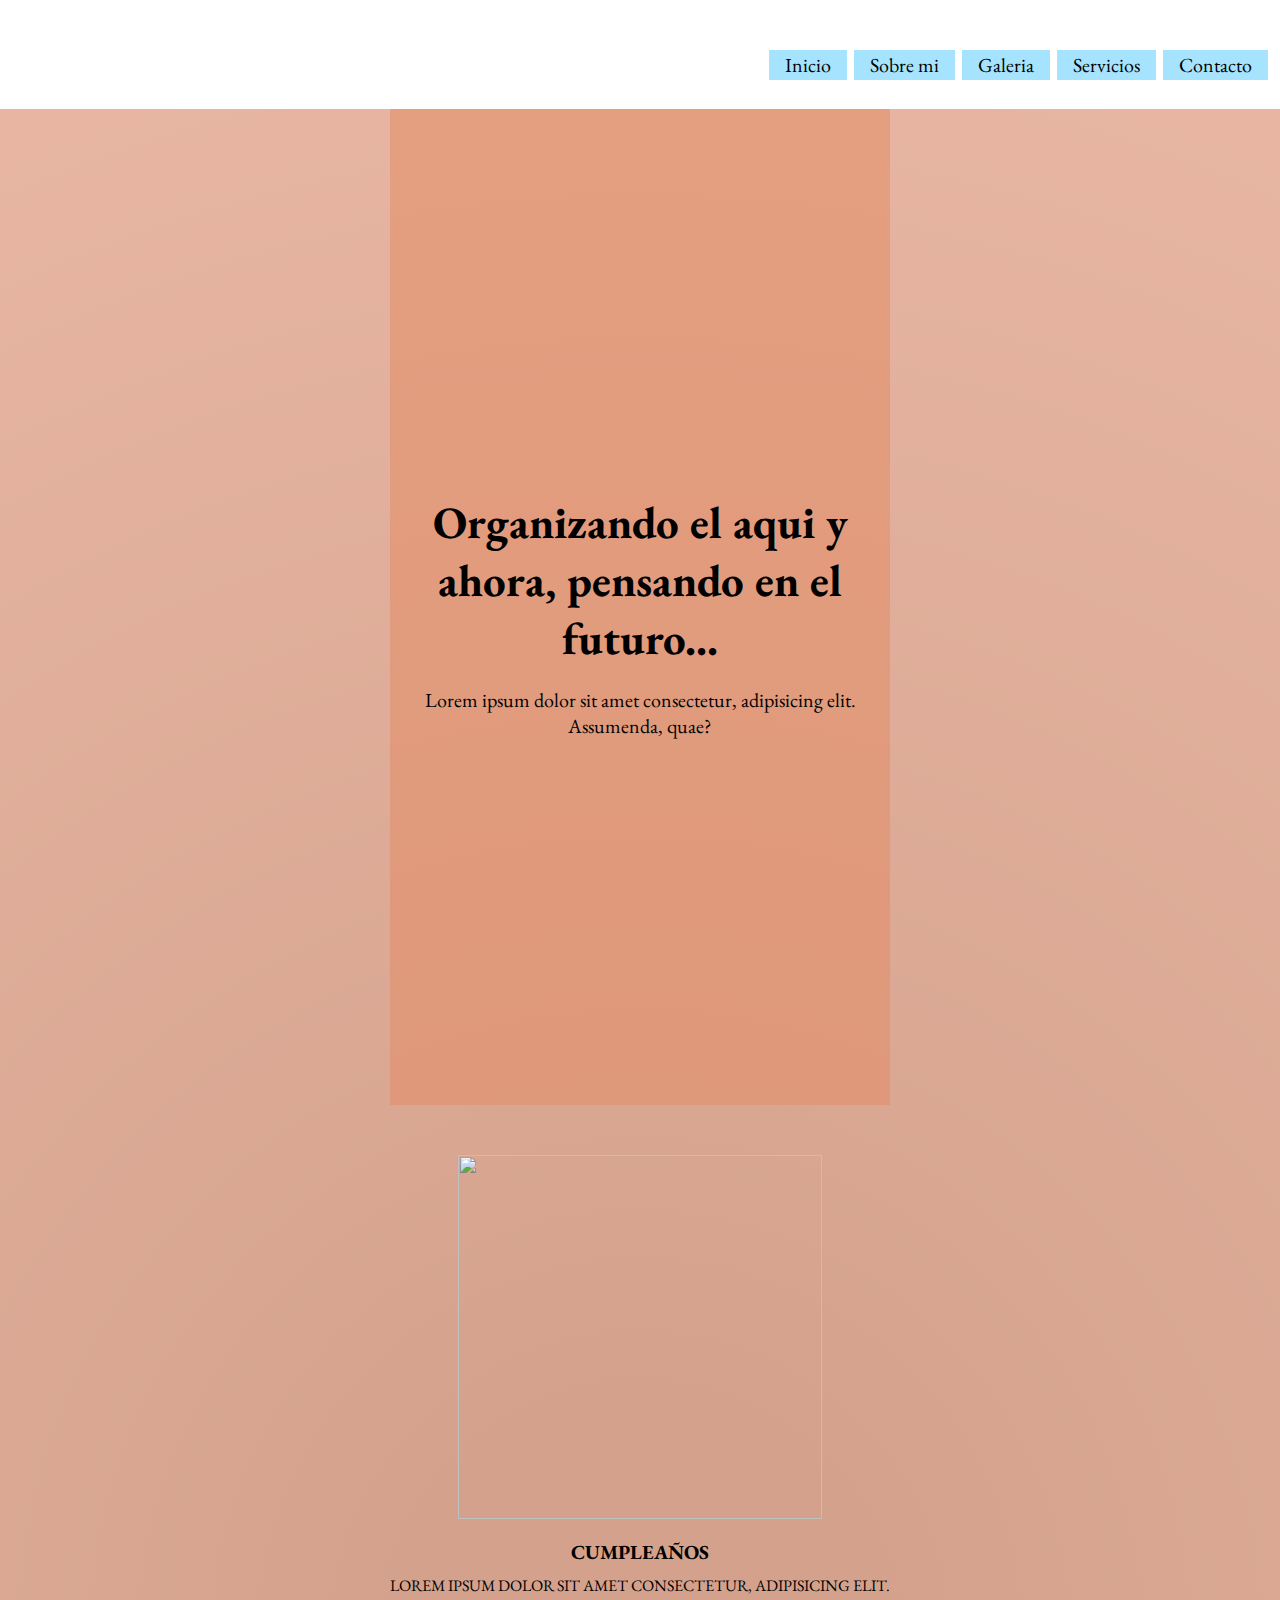
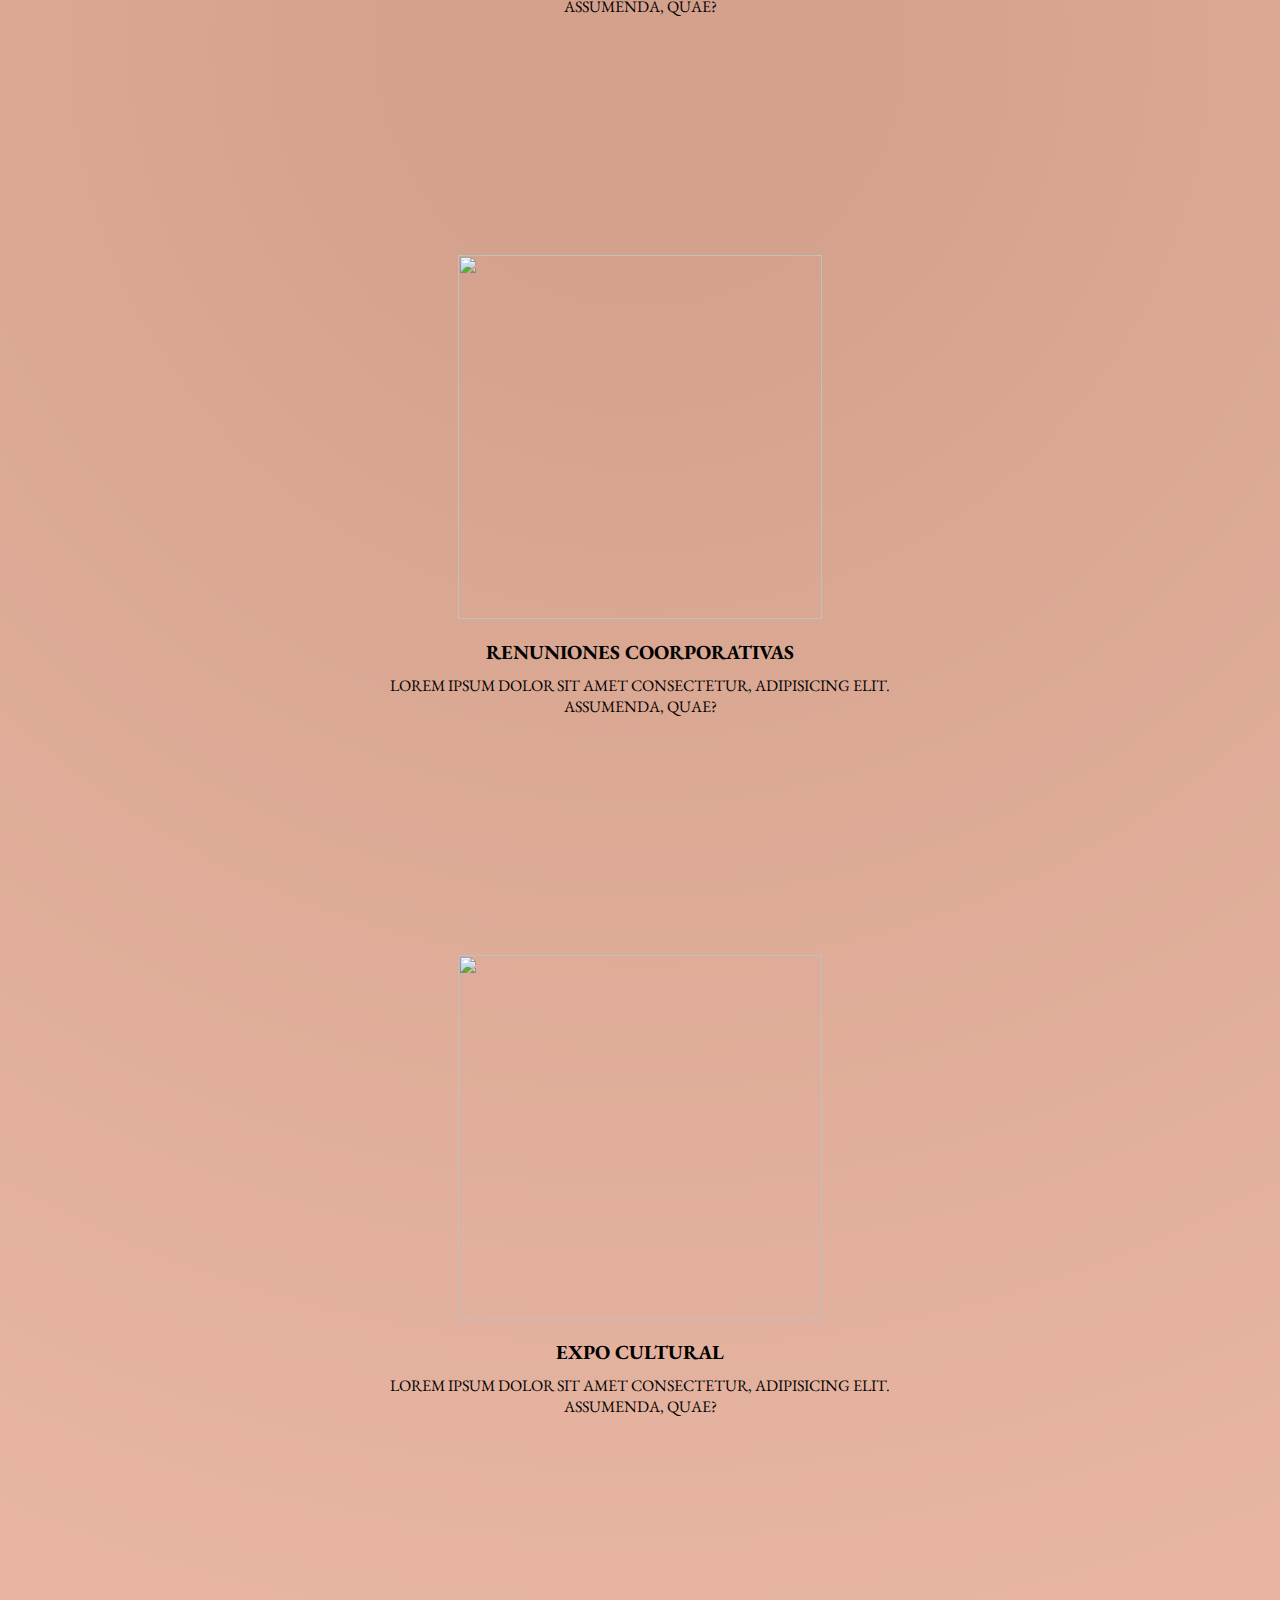
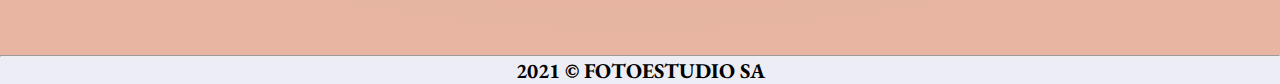
==== servicios.html @ ba383f78 "ver si se modifico html y css de servicios" ====
<!DOCTYPE html>
<html lang="en">
<head>
  <meta charset="UTF-8">
  <meta http-equiv="X-UA-Compatible" content="IE=edge">
  <meta name="viewport" content="width=device-width, initial-scale=1.0">
  <title>Proyecto</title>
  <link rel="stylesheet" href="css/servicios.css">
  <link rel="stylesheet" href="css/estilos.css">
</head>
<body>
<!------------------- INICIO - HEADER-NAV-------------------> 
<header>
  <div class="logo">
    <a href="index.html"><img src="img/logo1.jpeg"alt=""></a>
  </div>
  <nav>
    <ul>
      <a href="index.html" class="active">Inicio</a>
      <a href="sobremi.html">Sobre mi</a>
      <a href="galeria.html">Galeria</a>
      <a href="servicios.html">Servicios</a>
      <a href="contacto.html">Contacto</a>
    </ul>
    <div class="hamburger-menu">
      <div class="line"></div>
      <div class="line"></div>
      <div class="line"></div>
    </div>
  </nav> 
</header>
<!------------------- FIN - HEADER-NAV------------------> 
<main>
  <br>
  <br>
  <br>
  <br>
  <br>
 
<section>

    <div class="casamiento">
      <div class="imagen">
        <img src="img/event-casamiento.jpg" alt="">
      </div>
      <div class="text-casamiento">
        <h2>Organizando el aqui y ahora, pensando en el futuro...</h2>
        <p>Lorem ipsum dolor sit amet consectetur, adipisicing elit. Assumenda, quae?</p>
      </div>
    </div>

    <div class="servicios">
      <div class="cumple">
          <img src="img/bebe1.jpg" alt="">
        <div class="text-cumple">
          <h2>Cumpleaños</h2>
          <p>Lorem ipsum dolor sit amet consectetur, adipisicing elit. Assumenda, quae?</p>
        </div>
      </div>
      <div class="reunion-coorporativa">
            <img src="img/reunion-coorporativa.jpg" alt="">
        <div class="text-coorp">
            <h2>Renuniones Coorporativas</h2>
            <p>Lorem ipsum dolor sit amet consectetur, adipisicing elit. Assumenda, quae?</p>
        </div>
      </div>
      <div class="expo-cultural">
            <img src="img/expo-cultural.jpg" alt="">
        <div class="text-expo-cult">
            <h2>Expo Cultural</h2>
            <p>Lorem ipsum dolor sit amet consectetur, adipisicing elit. Assumenda, quae?</p>
        </div>
      </div>
    </div>
</section>
</main>
<hr>
<!-------------------INICIO - FOOTER------------------->
  <footer class="contenedor-footer">
    <div class="contacto-info">
      <h3>2021 &copy FOTOESTUDIO SA</h3>
    </div>
  </footer>
<!-------------------FIN - FOOTER------------------->
</body>
</html>
---- css/servicios.css ----
@import url('https://fonts.googleapis.com/css2?family=EB+Garamond:ital,wght@1,600&display=swap');
*{
  margin: 0;
  padding: 0;
  text-decoration: none;
  box-sizing: border-box;
  font-family: 'EB Garamond', sans-serif;
}
body{
  background: rgb(189,189,189);
  background: radial-gradient(circle, rgba(189,189,189,1) 11%, rgba(237,238,245,1) 91%); 
}
/************INICIO - HEADER*********/
header{
  background: #FFFFFF;
  display: flex;
  justify-content: space-between;
  height: 109px;
  width: 100%;
  z-index: 99;
  position: fixed;;
}

header img{
  width: 80px;
  border-radius:100%;
  margin-top: 10px; 
  margin-right: 20px;
  margin: 15px auto ;
}
nav{
  margin-top: 20px;
  margin-right: 100px;
  padding-right: 5px;
  line-height: 3.5; 
}

nav{
  margin: 30px 5px;
}


nav ul a {
  color: black;
  font-weight: 400;
  font-size: 20px;
  padding: 2px 16px;
  margin: 0 2px;
  background-color: rgba(0, 174, 255, 0.349);
  transition: all .5s;
  text-decoration:none;
}

/*  ACTIVAR MENU  */

nav ul a.active, nav ul a:hover {
  color: #0084ff(248, 8, 8);
  transition: 3.s;
}

.hamburger-menu{
  width: 40px;
  height: 20px;
  display: none;
  flex-direction: column;
  justify-content: space-between;
  margin-right: 20px;
  
}

.line {
  width: 100%;
  height: 20%;
  background-color: black;
}
/************FIN - HEADER*********/

/************ SECCION - MAIN *********/
section{
  text-align: center;
}
h3{
  text-transform: uppercase;
}
.casamiento{
  height: 748px;
  display: flex;
  flex-direction: row;
  flex-wrap: wrap;
  align-items: center;
  justify-content: center;
  background-color: rgba(227, 143, 106,0.6);
}

.text-casamiento{
  margin-left: 200px;
}
.text-casamiento h2{
  font-size: 45px;
  width: 500px;
  text-align: left;
}
.text-casamiento p{
  font-size: 20px;
  width: 500px;
  margin-top: 20px;
  text-align: left;
}

.servicios {
  text-transform: uppercase;
  display: flex;
  align-items: center;
  justify-content: space-evenly;
  margin-top: 50px;
}
.servicios .cumple{
  height: 700px;
  display: flex;
  flex-direction: column;
  flex-wrap: wrap;
  align-items: center;
  
  
}
.servicios .cumple img{
  width: 464px;
  height: 464px;
}
.servicios .cumple .text-cumple{
  margin-top: 20px;
  width: 500px;
}

.servicios .cumple .text-cumple h2{
  font-size: 20px;
}
.servicios .cumple .text-cumple p{
  margin-top: 10px;
  font-size: 16px;
  font-weight: 100;
}
.servicios .reunion-coorporativa{
  height: 700px;
  display: flex;
  flex-direction: column;
  flex-wrap: wrap;
  align-items: center;
  
}

.servicios .reunion-coorporativa img{
  width: 464px;
  height: 464px;
}

.servicios .reunion-coorporativa .text-coorp{
  margin-top: 20px;
  width: 500px;
}
.servicios .reunion-coorporativa .text-coorp h2{
  font-size: 20px;
}
.servicios .reunion-coorporativa .text-coorp p{
  margin-top: 10px;
  font-size: 16px;
  font-weight: 100;
}

.servicios .expo-cultural{
  height: 700px;
  display: flex;
  flex-direction: column;
  flex-wrap: wrap;
  align-items: center;
 
}

.servicios .expo-cultural img{
  width: 464px;
  height: 464px;
}
.servicios .expo-cultural .text-expo-cult{
  margin-top: 20px;
  width: 500px;
}

.servicios .expo-cultural .text-expo-cult h2{
  font-size: 20px;
}

.servicios .expo-cultural .text-expo-cult p{
  margin-top: 10px;
  font-size: 16px;
  font-weight: 100;
}




/************* MEDIA QUERIES *********/

/*******************************************************/
@media (max-width: 1280px){
section{
  display: flex;
  flex-direction: column;
  background-color: rgba(227, 143, 106,0.6);
}


.casamiento{
  min-height: 1000px;
  max-height: 1500px;
  display: flex;
  flex-direction: column;
  align-content: center;
  flex-wrap: wrap;
  width:500px;
  margin: 0 auto;
}

.imagen img{
 
  width: 500px
}

.text-casamiento{
  margin: 0 auto;
}

.text-casamiento h2{
  font-size: 45px;
  text-align: center;

}
.text-casamiento p{

  font-size: 20px;
  text-align: center;
}




.servicios {
  text-transform: uppercase;

  display: flex;
  flex-direction: column;
}
.servicios .cumple{
  height: 700px;
  display: flex;
  flex-direction: column;
  flex-wrap: wrap;
  align-items: center;
  
  
}
.servicios .cumple img{
  width: 364px;
  height: 364px;
}
.servicios .cumple .text-cumple{
  margin-top: 20px;
  width: 500px;
}

.servicios .cumple .text-cumple h2{
  font-size: 20px;
}
.servicios .cumple .text-cumple p{
  margin-top: 10px;
  font-size: 16px;
  font-weight: 100;
}
.servicios .reunion-coorporativa{
  height: 700px;
  display: flex;
  flex-direction: column;
  flex-wrap: wrap;
  align-items: center;
  
}

.servicios .reunion-coorporativa img{
  width: 364px;
  height: 364px;
}

.servicios .reunion-coorporativa .text-coorp{
  margin-top: 20px;
  width: 500px;
}
.servicios .reunion-coorporativa .text-coorp h2{
  font-size: 20px;
}
.servicios .reunion-coorporativa .text-coorp p{
  margin-top: 10px;
  font-size: 16px;
  font-weight: 100;
}

.servicios .expo-cultural{
  height: 700px;
  display: flex;
  flex-direction: column;
  flex-wrap: wrap;
  align-items: center;
 
}

.servicios .expo-cultural img{
  width: 364px;
  height: 364px;
}
.servicios .expo-cultural .text-expo-cult{
  margin-top: 20px;
  width: 500px;
}

.servicios .expo-cultural .text-expo-cult h2{
  font-size: 20px;
}

.servicios .expo-cultural .text-expo-cult p{
  margin-top: 10px;
  font-size: 16px;
  font-weight: 100;
}






























}
---- css/estilos.css ----
@import url('https://fonts.googleapis.com/css2?family=EB+Garamond:ital,wght@1,600&display=swap');
*{
  margin: 0;
  padding: 0;
  text-decoration: none;
  box-sizing: border-box;
  font-family: 'EB Garamond', sans-serif;
  max-width: 1920px;
}
body{
  background: rgb(189,189,189);
  background: radial-gradient(circle, rgba(189,189,189,1) 11%, rgba(237,238,245,1) 91%); 
}
/************INICIO - HEADER*********/
header{
  background: #FFFFFF;
  display: flex;
  justify-content: space-between;
  height: 109px;
  width: 100%;
  z-index: 99;
  position: fixed;;
}

header img{
  width: 80px;
  border-radius:100%;
  margin-top: 10px; 
  margin-right: 20px;
  margin: 15px auto ;
}
nav{
  margin-top: 20px;
  margin-right: 100px;
  padding-right: 5px;
  line-height: 3.5; 
}

nav{
  margin: 30px 5px;
}


nav ul a {
  color: black;
  font-weight: 400;
  font-size: 20px;
  padding: 2px 16px;
  margin: 0 2px;
  background-color: rgba(0, 174, 255, 0.349);
  transition: all .5s;
  text-decoration:none;
}

/*  ACTIVAR MENU  */

nav ul a.active, nav ul a:hover {
  color: #0084ff(248, 8, 8);
  transition: 3.s;
}

.hamburger-menu{
  width: 40px;
  height: 20px;
  display: none;
  flex-direction: column;
  justify-content: space-between;
  margin-right: 20px;
  
}

.line {
  width: 100%;
  height: 20%;
  background-color: black;
}
/************FIN - HEADER*********/
/************INICIO - SECCION IMG*********/
.imgfull{
  display: flex;

}
.imgfull img {
  width: 100%; 
}

.bootstrap{
  width: 100%;
}

.bootstrap img{
  max-width: 1920px;
  margin: 0 auto;
  height:880px;
}

.bootstrap p {
  color: #FFFFFF;
}

/************FIN - SECCION IMG*********/
/************INICIO - SECCION TALLERES*********/
.contenedor-mkt{
  /* background-color: lightcoral; */
  height: 470px;
  display: flex;
  flex-wrap: wrap;
  flex-direction: row;
  justify-content: space-around;
  width: 100%;
  position: relative;
}

.mkt-caja{ 
  height: 420px;
  display: flex;
  justify-content: space-evenly;
  
}
.box{
  width: 400px;
  height: 350px;
  margin-top: 50px;
  position: relative;
  overflow: hidden;
  display: flex;
  justify-content: center;

}
.box img{
  width: 100%;
  height: 100%;
  position: absolute;
}
.box-transparente{  
margin-top: 110px;
box-sizing: border-box;
position: absolute;
height: 150px;
width: 180px;
display: flex;
justify-content: center;
flex-direction: column;
box-shadow: 0 10px 20px 5px rgba(0, 0, 0, 0.7);
/*background-color:rgba(0, 0, 0, 0.4);*/
}
.box-transparente h2 {
color: rgba(255, 255, 255, 0.9);
font-weight: 100;
font-size: 20px;
margin: 0 auto;
}
.box-transparente p{
color: rgba(255, 255, 255, 0.9);
font-weight: 100;
font-size: 16px;
line-height: 25px;
text-align: center;
margin: 0 auto;

}
.box-transparente button{
color: rgba(255, 255, 255, 0.9);
font-weight: 100;
width: 60px;
margin: 10px auto;
background-color: transparent;
border: none;
font-weight: bolder;
}
.box-transparente button:hover{
  color: white;
  border-radius: 5px;
  background-color: #0084ff;
  box-shadow: 0 5px 10px 2px rgba(10, 137, 255, 0.5);
}

/************FIN - SECCION TALLERES*********/
/************INICIO - SECCION REFERENCIAS*********/
.referencia-container{
  height: 470px;
}
#referencia-titulo{
  margin: 20px 0 15px 0;
  font-weight: 300;
  text-align: center;
}
.ref-boton {
  align-items: center;
  width: 60px;
  margin: 20px auto;
}
.ref-boton button{
  padding: 2px;
  border: none;
  width: 70px;
  font-weight: bolder;
}
.ref-boton button:hover{
  color: white;
  border-radius: 5px;
  background-color: #0084ff;
  box-shadow: 0 5px 10px 2px rgba(10, 137, 255, 0.5);
}

.conteiner-box{
  display: flex;
  justify-content: space-evenly;
}
.box2{
  width: 400px;
  height: 350px;
  margin-top: 20px;
  overflow: hidden;
  display: flex;
  flex-wrap: wrap;
  justify-content: center;
}
.box-text{
  text-align: center;
  margin: auto;
  padding: 20px;
  background-color:rgba(0, 0, 0, 0.2);
}
.box-text p {
  color: black;
  font-size: 18px;
}
.box-img-text{
  margin: auto;
  display: flex;
  flex-direction: column;
 /* background-color:rgba(0, 0, 0, 0.4);*/
}
.box-img-text img {
  width: 80px;
  border-radius: 50%;
  /*background-color: darkgreen;*/
  margin: auto;

}
.box-img-text h3, p{
  color: black;
  margin: auto;
}
/*************FIN - SECCION REFERENCIAS*********/
/*************INICIO - HERRAMIENTAS*********/
.herramientas{
  height: 600px;
  display: block;
  overflow: hidden;

}
#herra{
  margin: 20px 0 15px 0;
  font-weight: 300;
  text-align: center;
}

.box-herra1{
  display: flex;
  justify-content:space-around;
  align-items: center;
  flex-wrap: wrap;
  height: 500px;
}



.contenedor-herramientas{
 text-align: center;
 /* margin: 20px;*/
 /* height: 320px;*/
}

.contenedor-herramientas:hover{
  transform: translateX(10px);
  transition: 2s;
}

/*.contenedor-herramientas img{
  /*width:250px;*/
  /*height:250px;*/
 /*border-radius:5px;
}
*/
.contenedor-herramientas img:hover{
 /* width:250px;*/
  /*height:250px;*/
  border-radius: 5px;
  box-shadow: gray 1px 1px 5px 5px;
  transition: 1s;
}

.contenedor-herramientas p{
  color: black;
  margin: auto;
  font-size: 20px;
}
.contenedor-herramientas a{
  margin-top: 10px;
}

/*************FIN - HERRAMIENTAS*********/
/*************INICIO - CONTACTO - CSS GRID *********/

.contacto{
  padding: 1em;
  max-width: 100%;
}

.contacto-titulo{
  text-transform: uppercase;
  text-align: center;
}

.contenedor-contacto{
  margin: 50px 40px 5px
}

.contenedor-formulario form {
  margin: 30px auto;
  display: grid;
  grid-template-columns:repeat(2, 3fr);
  grid-template-rows: repeat(2, 3fr);
  row-gap: 20px;
  column-gap: 20px;
}

.contenedor-formulario form .elemento1{
  width: 60%;
}

.contenedor-formulario form .elemento2{
  width: 60%;
}

.contenedor-formulario form .elemento3{
  width: 60%;
}

.contenedor-formulario form .elemento4{
  width: 60%;
}

/*.contenedor-formulario form .elemento5{
  grid-column: 1/3;
  grid-row: 3/3;
  width: 40%;
  margin: 0 auto;
}*/

.contenedor-formulario form .elemento6{
  grid-column: 1/2;
  grid-row: 4/5;
  width: 60%;
  margin: 0 auto;
}

.contenedor-formulario form p{
  margin: 0;
  padding:16px;
}

.contenedor-formulario form button,
.contenedor-formulario form input,
.contenedor-formulario form textarea {
  width: 100%;
  padding: 5px;
  border: none;
  background:none;
  outline: none;
  border-bottom: 1px solid #0084ff;
  background: rgba(0, 174, 255, 0.09);
}

.contenedor-formulario form button{
  background-color: #0084ff;
  color: #FFFFFF;
  border: 0;
  text-transform: uppercase;
  padding: 16px;
  width: 100px;
}


/*************FIN - CONTACTO - CSS GRID*********/

/*************INICIO - FOOTER*********/
.contenedor-footer{
  display: flex;
  justify-content: center;

}

.contacto-info{
  font-size: 18px;
}
/*************FIN - FOOTER*********/






/************* MEDIA QUERIES *********/

/*******************************************************/
@media (max-width: 1230px){
  /* .hamburger-menu{
    display: flex; 
} */


.mkt-caja{
  /* background-color: rgb(216, 219, 19); */
  min-height: 1550px;

}
.contenedor-mkt{
  /* background-color: lightcoral; */
  display: flex;
  flex-direction: column;
  flex-wrap: wrap;
  max-height: 1600px;
  min-height: 1500px;
  align-items: center;
  max-width: 900px; 
  margin: 0 auto;
  
}

/* nav ul a {
  display: none;
} */

/* .herramientas{
  
  min-height: 1100px;
  background-color: rgba(250, 68, 226, 0.767) ;
  flex-direction: column;
  align-items: center;
   overflow: hidden;
}

.conteiner-box{
  flex-direction: column;
  align-items: center;
  height: 800px;
  z-index: 96;

} */

.herramientas{
  max-height: 1500px;
  min-height: 1100px;
  /* background-color: green; */
  /* flex-direction: column;
  align-items: center; */
}

.box-herra1{
display: flex;
/* justify-content: center; */
/* background-color: cadetblue; */
max-height: 1500px;
height: 1000px;
max-width: 900px;
flex-wrap: wrap;
flex-direction: row;
align-items: center;
margin: 0 auto;
}

.contenedor-herramientas{
  margin: 10px;
}

.referencia-container{
  /* background-color: rgb(184, 19, 19); */
  min-height: 1400px;
}

.conteiner-box{
  display: flex;
  /* background-color: blue; */
  max-height: 1300px;
  min-height: 1200px;
  max-width: 900px;
  flex-wrap: wrap;
  flex-direction: column;
  align-items: center;
  margin: 0 auto;
}


}

@media (max-width: 930px){

  header{
    display: flex;
    justify-content: space-between;
    width: 100%;
  }
  
  
  header img{
    width: 80px;
    border-radius:100%;
    /* margin-top: 10px; */
    margin-right: 20px;
    margin: 15px auto ;
  }
  
  nav{
    margin: 30px 5px;
  }
  
  .hamburger-menu{
    display: flex; 
  }
  
  nav ul a {
    display: none;
  }
  




}



/************* TABLET *****************************/
@media (max-width: 768px) {

/* .hamburger-menu{
    display: flex; 
}

nav ul a {
  display: none;
} */



/* .hamburger-menu .line {
  width: 100%;
  height: 20%;
  background-color: black;
} */

header{
  display: flex;
  justify-content: space-between;
  width: 100%;
}


header img{
  width: 80px;
  border-radius:100%;
  /* margin-top: 10px; */
  margin-right: 20px;
  margin: 15px auto ;
}

nav{
  margin: 30px 5px;
}


/* .mkt-caja{
  height: 900px;
  background-color: rgb(130, 238, 220);
  flex-direction: column;
} */

.mkt-caja{
  min-height: 1500px;
  margin: 0 auto;
  /* background-color: yellow; */
  /* min-height: 1450px; */
  max-width: 500px;

}
.contenedor-mkt{
  /* background-color: blue; */
  display: flex;
  flex-direction: column;
  flex-wrap: wrap;
  max-height: 1500px;
  min-height: 1400px;
  align-items: center;
  max-width: 900px; 
  margin: 0 auto;
}





.conteiner-box{
  flex-direction: column;
  align-items: center;
  height: 800px;
  z-index: 96;

}

.herramientas{
  max-height: 1500px;
  min-height: 1100px;
  /* background-color: green; */
  /* flex-direction: column;
  align-items: center; */
}

.box-herra1{
  display: flex;
 justify-content: center;
 flex-wrap: wrap;
 flex-direction: row;
}

.contenedor-herramientas{
  margin: 10px;
}


.referencia-container{
  margin: 0 auto;
  /* background-color: yellow; */
  min-height: 1450px;
  max-width: 500px;

}

.conteiner-box{
  display: flex;
  justify-content: space-evenly;
  /* background-color: lightcoral; */
  max-height: 1500px;
  min-height: 1300px;
  flex-wrap: wrap;
  flex-direction: column;
  align-items: center;
}

.contacto{
  /* padding: 1em; */
  max-width: 100%; 
  display:grid;

}

.contacto-titulo{
  text-transform: uppercase;
  text-align: center;
}

/*.contenedor-contacto{
  /* margin: 50px 40px 5px 
}*/

.contenedor-formulario form {
  /* margin: 30px auto; */
  display: grid;
  grid-template-columns:repeat(1, 4fr);
  grid-template-rows: repeat(1, 4fr);
  row-gap: 10px;
  column-gap: 10px;
}

.contenedor-formulario form .elemento1{
  width: 100%;
  
}

.contenedor-formulario form .elemento2{
  width: 100%;
  
 
}

.contenedor-formulario form .elemento3{
  width: 100%;
  
  
}

.contenedor-formulario form .elemento4{
  width: 100%;
  
  
}

.contenedor-formulario form .elemento6{
  /* grid-column: 1/2; */
  grid-row: 5/5; 
  width: 20%;
  margin: 0 auto;
  padding-right: 100px;
}


}

@media (max-width: 615px){
  .herramientas{
    max-height: 1500px;
    min-height: 2050px;
    /* background-color:cadetblue; */
    /* flex-direction: column;
    align-items: center; */
  }
  
  .box-herra1{
    display: flex;
   justify-content: center;
   flex-wrap: wrap;
   flex-direction: row;
  }
}
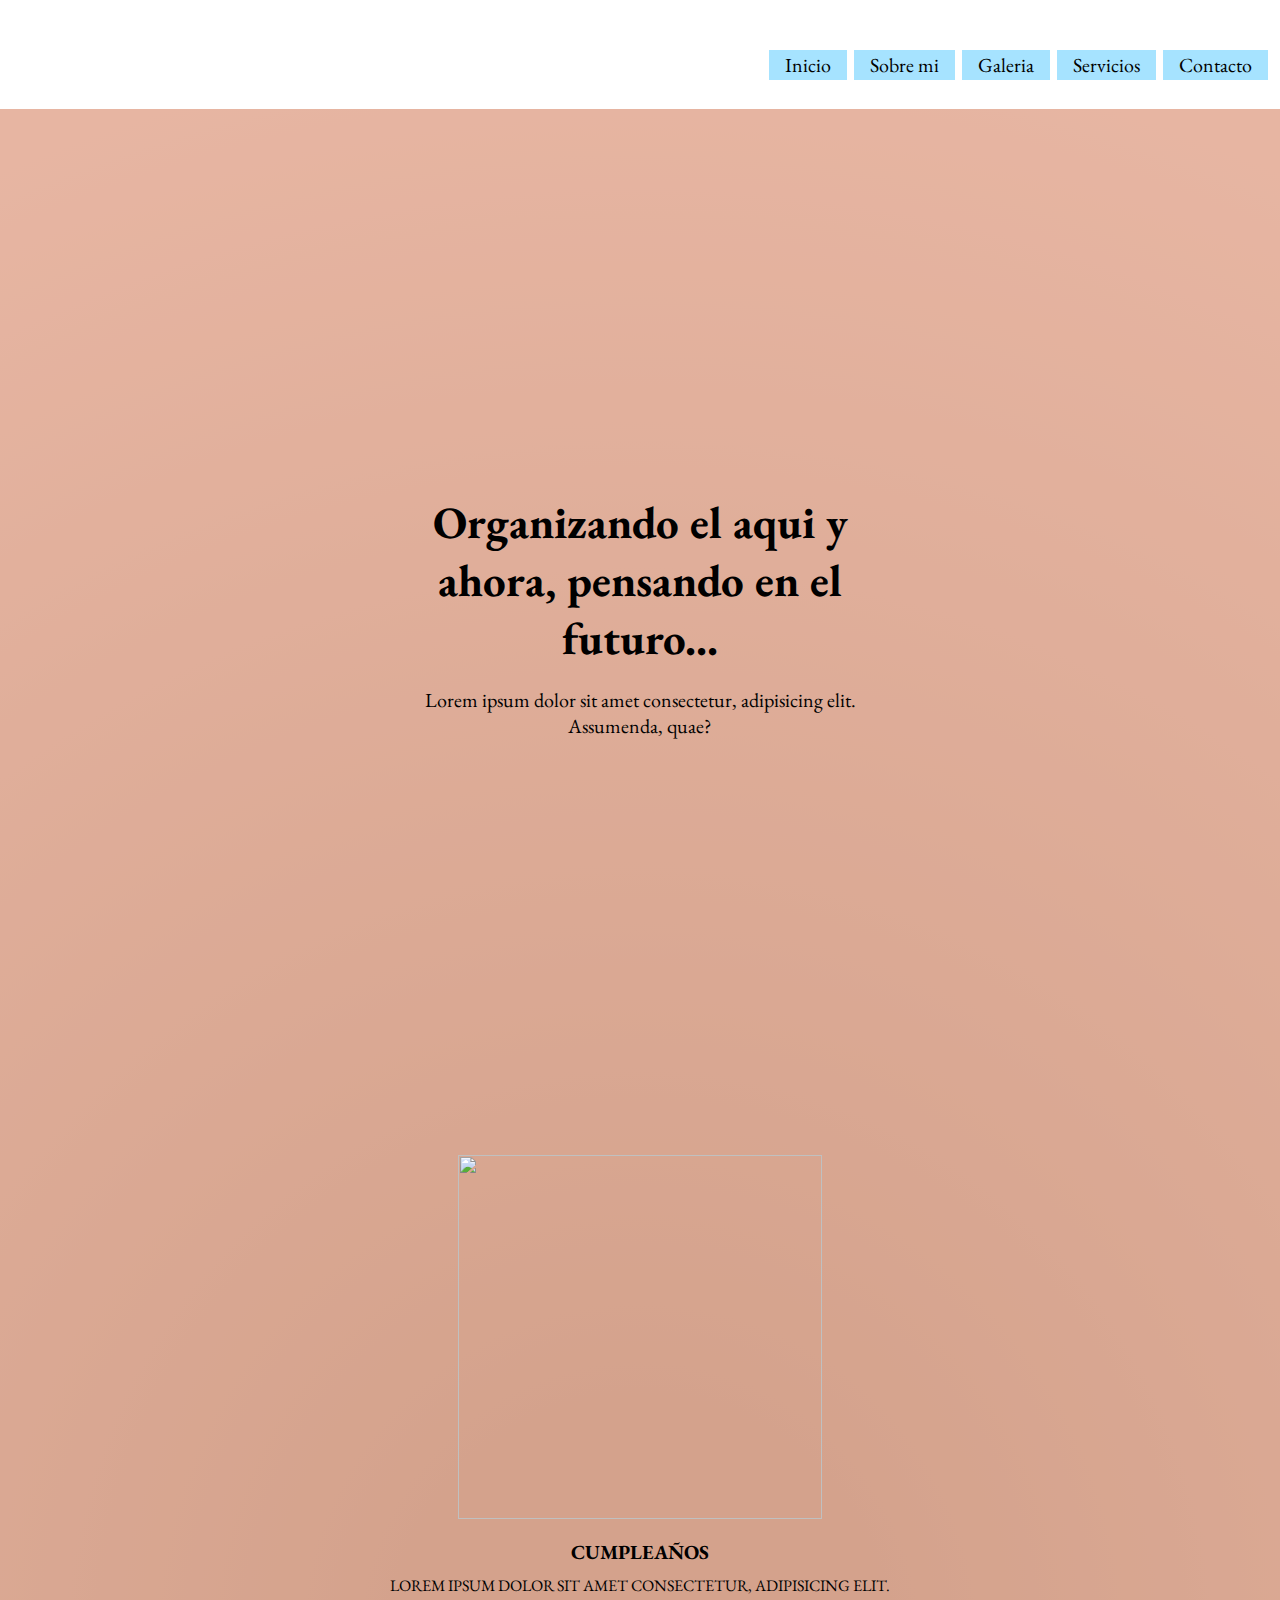
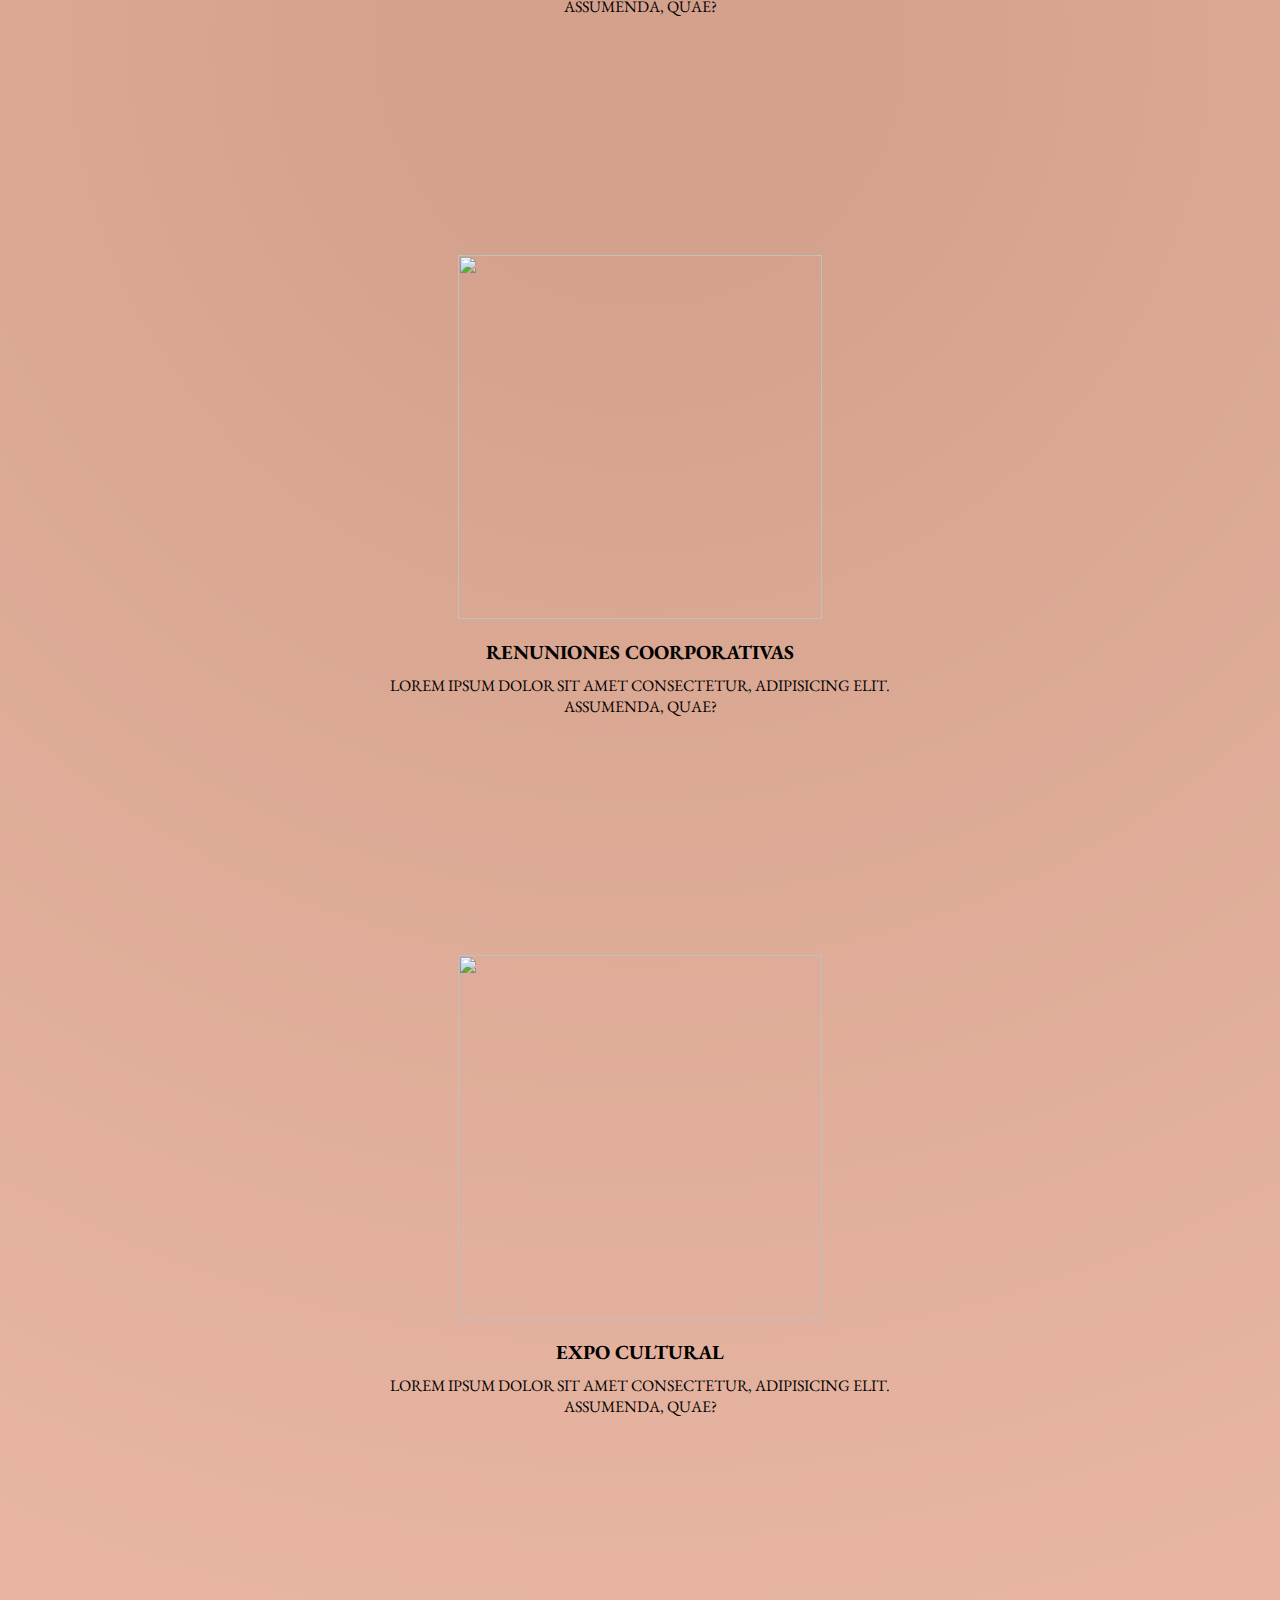
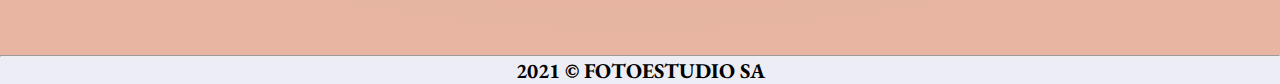
==== commit fb6957ed: "Se modifico html y css de servicios x2" ====
--- a/servicios.html
+++ b/servicios.html
@@ -29,7 +29,7 @@
     </div>
   </nav> 
 </header>
-<!------------------- FIN - HEADER-NAV------------------> 
+<!------------------ FIN - HEADER-NAV------------------> 
 <main>
   <br>
   <br>
--- a/css/servicios.css
+++ b/css/servicios.css
@@ -89,7 +89,6 @@
   flex-wrap: wrap;
   align-items: center;
   justify-content: center;
-  background-color: rgba(227, 143, 106,0.6);
 }
 
 .text-casamiento{
@@ -208,7 +207,6 @@
   background-color: rgba(227, 143, 106,0.6);
 }
 
-
 .casamiento{
   min-height: 1000px;
   max-height: 1500px;
@@ -221,7 +219,6 @@
 }
 
 .imagen img{
- 
   width: 500px
 }
 
@@ -240,9 +237,6 @@
   text-align: center;
 }
 
-
-
-
 .servicios {
   text-transform: uppercase;
 
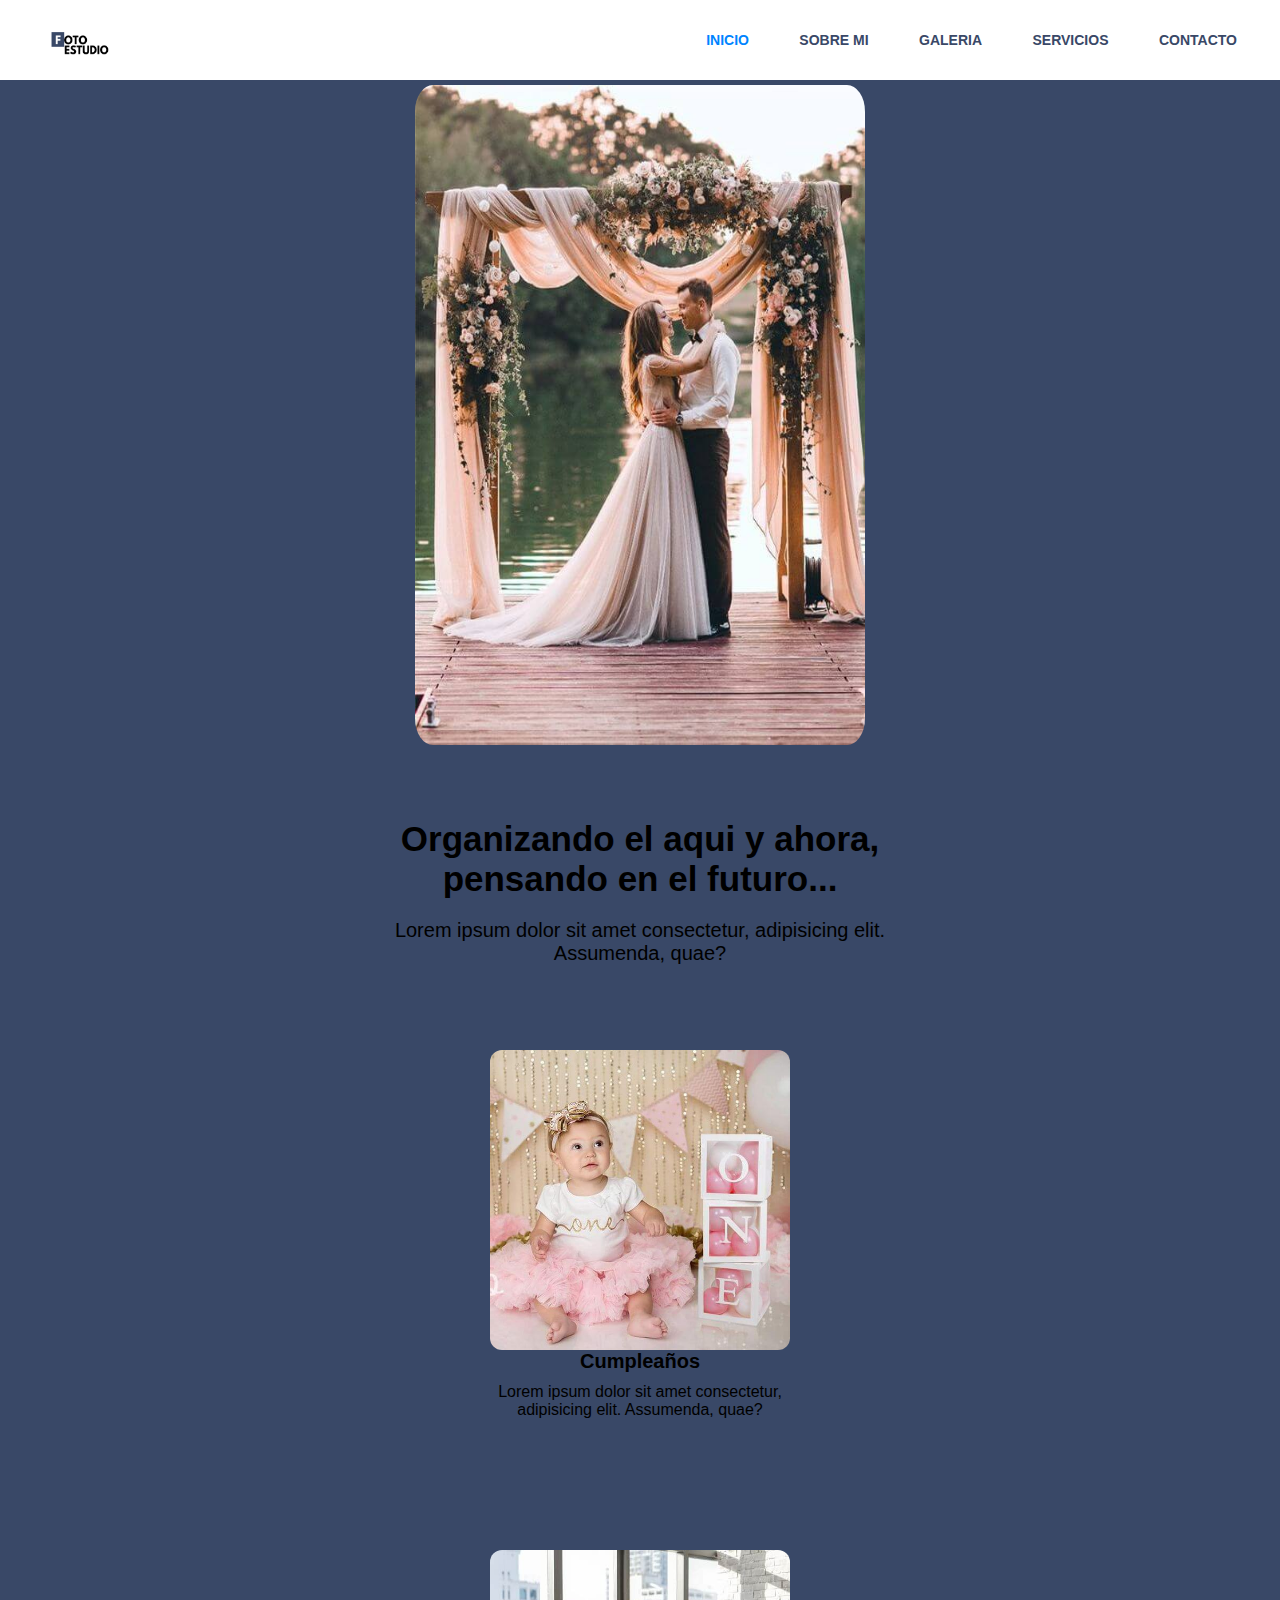
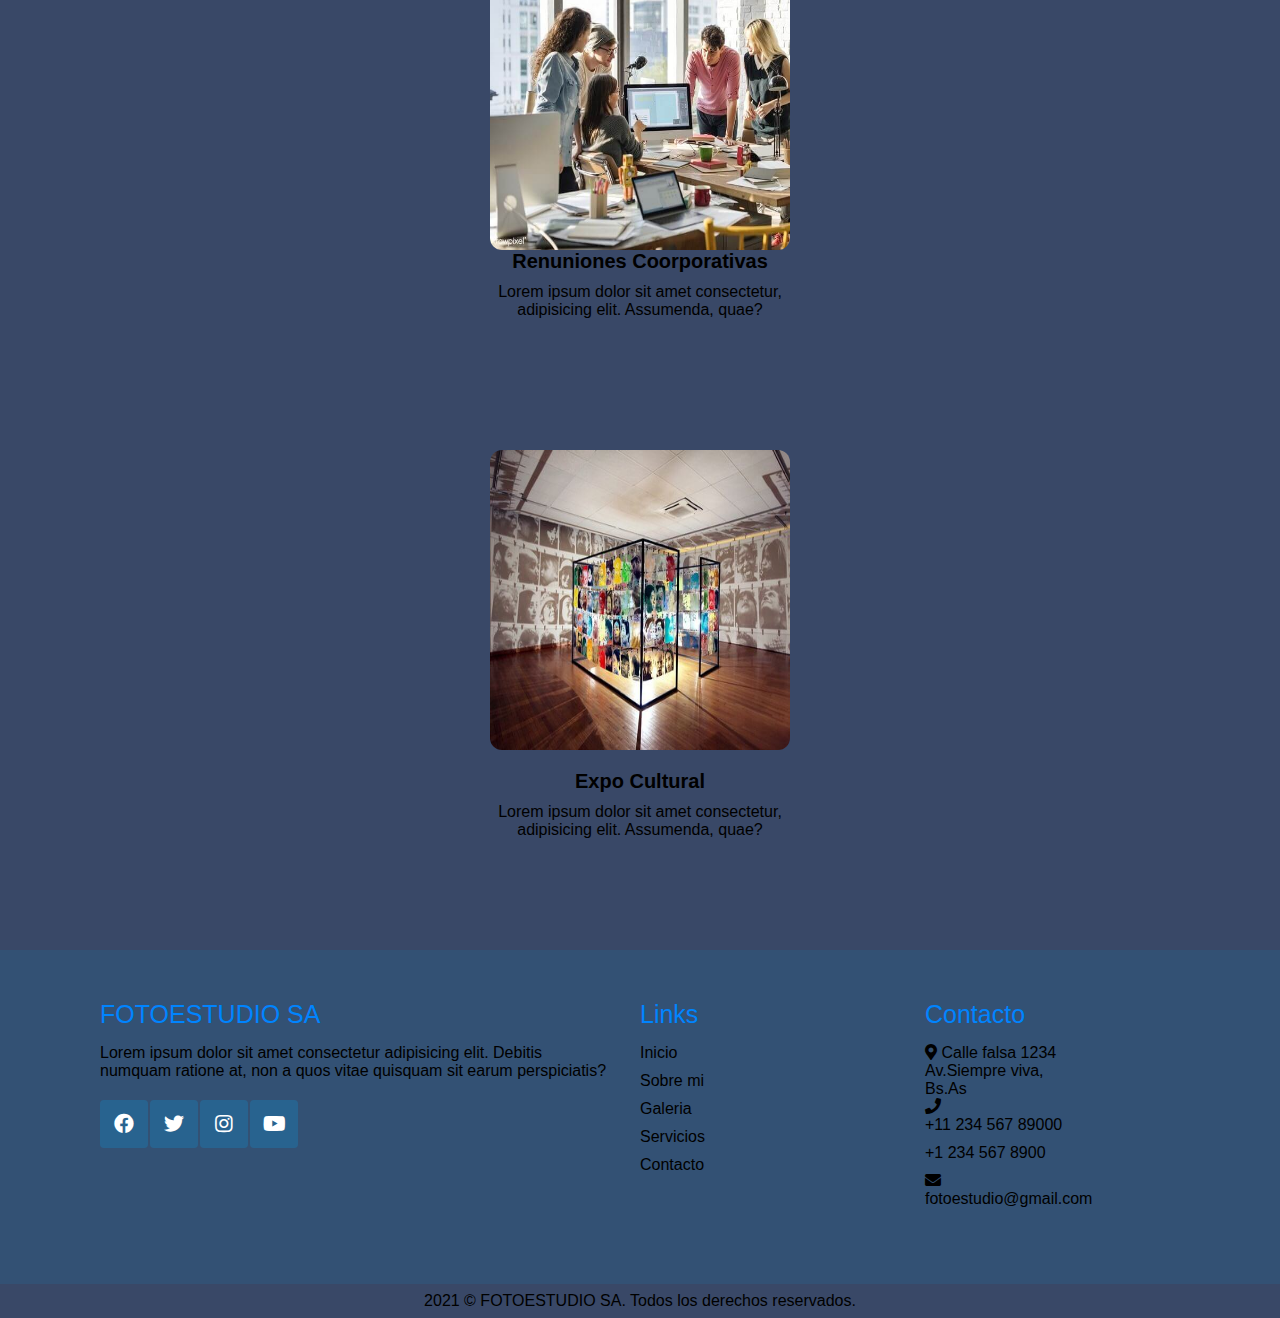
==== commit 23c7afbc: "actualizando all" ====
--- a/servicios.html
+++ b/servicios.html
@@ -4,83 +4,113 @@
   <meta charset="UTF-8">
   <meta http-equiv="X-UA-Compatible" content="IE=edge">
   <meta name="viewport" content="width=device-width, initial-scale=1.0">
-  <title>Proyecto</title>
-  <link rel="stylesheet" href="css/servicios.css">
-  <link rel="stylesheet" href="css/estilos.css">
+  <meta name="description" content="Fotoestudio, talleres, evento, estilo libre, paisajes, cumpleaños, lunch, mate etc.">
+  <meta name="keywords" content="fotografia, camara, canon, estudio, paisajes, tripode, flash, focus, mendoza, talleres, cursos, fernando, sanabria, fotoestudio, cumpleaños, fiestas, eventos, perros, gata, chester, toto, greta, familia, mate, tiempo libre">
+  <title>Fotoestudio - Servicios</title>
+  <link rel="stylesheet" href="https://cdnjs.cloudflare.com/ajax/libs/font-awesome/5.15.3/css/all.min.css"/>
+  <link href="https://fonts.googleapis.com/css2?family=EB+Garamond:ital,wght@1,600&display=swap" rel="stylesheet"> 
+  <link rel="stylesheet" href="css/main.css">
 </head>
 <body>
 <!------------------- INICIO - HEADER-NAV-------------------> 
 <header>
-  <div class="logo">
-    <a href="index.html"><img src="img/logo1.jpeg"alt=""></a>
-  </div>
   <nav>
+    <input type="checkbox" id="check">
+    <label for="check" class="checkbtn">
+      <i class="fas fa-bars"></i>
+    </label>
+    <label class="logo">
+      <a href="index.html"><img src="img/logofotoestudio.png" width="75px" height="79px" loading="lazy" alt="fotoestudio-logo"></a>
+    </label>
     <ul>
-      <a href="index.html" class="active">Inicio</a>
-      <a href="sobremi.html">Sobre mi</a>
-      <a href="galeria.html">Galeria</a>
-      <a href="servicios.html">Servicios</a>
-      <a href="contacto.html">Contacto</a>
+      <li><a href="index.html" class="active">Inicio</a></li>
+      <li><a href="sobremi.html">Sobre mi</a></li>
+      <li><a href="galeria.html">Galeria</a></li>
+      <li><a href="servicios.html">Servicios</a></li>
+      <li><a href="contacto.html">Contacto</a></li>
     </ul>
-    <div class="hamburger-menu">
-      <div class="line"></div>
-      <div class="line"></div>
-      <div class="line"></div>
-    </div>
   </nav> 
 </header>
-<!------------------ FIN - HEADER-NAV------------------> 
+<!------------------- FIN - HEADER-NAV------------------>  
 <main>
-  <br>
-  <br>
-  <br>
-  <br>
-  <br>
- 
-<section>
-
-    <div class="casamiento">
-      <div class="imagen">
-        <img src="img/event-casamiento.jpg" alt="">
+<section class="casa_seccion">
+      <div class="imagen"> 
+        <img src="img/event-casamiento.jpg" height="660px" loading="lazy" alt="evento-casamiento">
       </div>
       <div class="text-casamiento">
         <h2>Organizando el aqui y ahora, pensando en el futuro...</h2>
         <p>Lorem ipsum dolor sit amet consectetur, adipisicing elit. Assumenda, quae?</p>
       </div>
-    </div>
-
-    <div class="servicios">
+</section>
+<section class="cards">
       <div class="cumple">
-          <img src="img/bebe1.jpg" alt="">
+          <img src="img/bebe1.jpg" loading="lazy" width="300px" height="300px" alt="bebe-cumpleaños">
         <div class="text-cumple">
           <h2>Cumpleaños</h2>
           <p>Lorem ipsum dolor sit amet consectetur, adipisicing elit. Assumenda, quae?</p>
         </div>
       </div>
       <div class="reunion-coorporativa">
-            <img src="img/reunion-coorporativa.jpg" alt="">
+            <img src="img/reunion-coorporativa.jpg" loading="lazy" width="300px" height="300px" alt="reunion-coorporativa">
         <div class="text-coorp">
             <h2>Renuniones Coorporativas</h2>
             <p>Lorem ipsum dolor sit amet consectetur, adipisicing elit. Assumenda, quae?</p>
         </div>
       </div>
       <div class="expo-cultural">
-            <img src="img/expo-cultural.jpg" alt="">
+            <img src="img/expo-cultural.jpg" loading="lazy" width="300px" height="300px" alt="expo-cultural">
         <div class="text-expo-cult">
             <h2>Expo Cultural</h2>
             <p>Lorem ipsum dolor sit amet consectetur, adipisicing elit. Assumenda, quae?</p>
         </div>
       </div>
-    </div>
 </section>
 </main>
-<hr>
 <!-------------------INICIO - FOOTER------------------->
-  <footer class="contenedor-footer">
-    <div class="contacto-info">
-      <h3>2021 &copy FOTOESTUDIO SA</h3>
-    </div>
-  </footer>
+<footer class="contenedor-footer">
+  <div class="contacto-info">
+    <h2>FOTOESTUDIO SA</h2>
+    <p>Lorem ipsum dolor sit amet consectetur adipisicing elit. Debitis numquam ratione at, non a quos vitae quisquam sit earum perspiciatis?</p>
+    <ul class="redes">
+      <li><a href="https://www.facebook.com/"><i class="fab fa-facebook"></i></a></li>
+      <li><a href="https://twitter.com/"><i class="fab fa-twitter"></i></a></li>
+      <li><a href="https://www.instagram.com/"><i class="fab fa-instagram"></i></a></li>
+      <li><a href="https://www.youtube.com/"><i class="fab fa-youtube"></i></a></li>
+    </ul>
+  </div>
+  <div class="sec-links">
+    <h2>Links</h2>
+    <ul>
+      <li><a href="index.html">Inicio</a></li>
+      <li><a href="sobremi.html">Sobre mi</a></li>
+      <li><a href="galeria.html">Galeria</a></li>
+      <li><a href="servicios.html">Servicios</a></li>
+      <li><a href="contacto.html">Contacto</a></li>
+    </ul>
+  </div>
+  <div class="sec-links">
+    <h2>Contacto</h2>
+    <ul class="info">
+      <li>
+        <span><i class="fas fa-map-marker-alt"></i></span>
+        <span>Calle falsa 1234 <br>
+        Av.Siempre viva,<br>Bs.As</span>
+      </li>
+      <li>
+        <span><i class="fas fa-phone"></i></span>
+        <p><a href="tel:+12345678900">+11 234 567 89000</a><br>
+          <a href="tel:+12345678900">+1 234 567 8900</a></p>
+      </li>
+      <li>
+        <span><i class="fas fa-envelope"></i></span>
+        <p><a href="mailto:fotoestudio@gmail.com">fotoestudio@gmail.com</a></p>
+      </li>
+    </ul>
+  </div>
+</footer>
+<div class="copyrightText">
+  <p>2021 &copy FOTOESTUDIO SA. Todos los derechos reservados.</p>
+</div>
 <!-------------------FIN - FOOTER------------------->
 </body>
 </html>--- a/css/main.css
+++ b/css/main.css
@@ -0,0 +1,342 @@
+* { margin: 0; padding: 0; text-decoration: none; list-style: none; box-sizing: border-box; font-family: 'Encode Sans SC', sans-serif; max-width: 1920px; }
+
+body { background-color: #394867; }
+
+header nav { background-color: #FFF; height: 80px; width: 100%; z-index: 99; position: fixed; }
+
+header nav .checkbtn { font-size: 30px; color: black; float: right; line-height: 80px; margin-right: 40px; cursor: pointer; display: none; }
+
+header nav #check { display: none; }
+
+header nav label.logo { line-height: 80px; padding: 0 40px; }
+
+header nav label.logo img { width: 75px; height: 79px; border-radius: 100%; }
+
+header nav ul { float: right; margin-right: 20px; }
+
+header nav ul li { display: inline-block; line-height: 80px; margin: 0 5px; }
+
+header nav ul a { color: #394867; font-weight: 700; text-transform: uppercase; font-size: 14px; padding: 2px 16px; margin: 0 2px; border-radius: 4%; transition: all .5s; text-decoration: none; }
+
+header nav ul a:hover { color: #0084ff; transition: .3s; border-radius: 4%; }
+
+header nav ul a.active { color: #0084ff; transition: .3s; }
+
+.bootstrap { padding-top: 120px; display: flex; justify-content: center; margin: 0 auto; max-width: 70%; max-height: 820px; }
+
+.bootstrap img { width: 100%; height: auto; border-radius: 4px; }
+
+.contenedor-mkt { display: flex; flex-wrap: wrap; height: 650px; flex-direction: row; justify-content: space-around; width: 100%; position: relative; }
+
+.mkt-caja { padding-top: 60px; height: 700px; display: flex; justify-content: space-evenly; }
+
+.box { border-radius: 4%; width: 370px; height: 525px; margin-top: 50px; position: relative; overflow: hidden; display: flex; justify-content: center; }
+
+.box img { width: 100%; height: 100%; position: absolute; }
+
+#box_transparente_uno { border-radius: 1%; height: 150px; width: 350px; background-color: rgba(0, 0, 0, 0.5); }
+
+#box_transparente_dos { border-radius: 4%; height: 150px; width: 350px; background-color: rgba(0, 0, 0, 0.5); }
+
+#box_transparente_tres { height: 150px; width: 350px; background-color: rgba(0, 0, 0, 0.5); }
+
+.box-transparente { margin-top: 28px; box-sizing: border-box; position: absolute; display: flex; justify-content: center; flex-direction: column; border-radius: 4%; }
+
+.box-transparente #unoh2 { color: #fff; font-weight: 100; font-size: 20px; margin: 0 auto; }
+
+.box-transparente #unop { color: #FFF; font-weight: 100; font-size: 16px; line-height: 25px; text-align: center; margin: 0 auto; }
+
+.box-transparente #dosh2 { color: #fff; font-weight: 100; font-size: 20px; margin: 0 auto; }
+
+.box-transparente #dosp { color: #FFF; font-weight: 100; font-size: 16px; line-height: 25px; text-align: center; margin: 0 auto; }
+
+.box-transparente #tresh2 { color: #fff; font-weight: 100; font-size: 20px; margin: 0 auto; }
+
+.box-transparente #tresp { color: #FFF; font-weight: 100; font-size: 16px; line-height: 25px; text-align: center; margin: 0 auto; }
+
+.box-transparente button { color: rgba(255, 255, 255, 0.9); font-weight: 100; font-size: 15px; width: 100px; margin: 10px auto; background-color: transparent; border: none; font-weight: bolder; }
+
+.box-transparente button:hover { color: #FFF; border-radius: 5px; background-color: #0084ff; box-shadow: 0 5px 10px 2px rgba(0, 174, 255, 0.349); }
+
+.referencia-container { height: 500px; }
+
+#referencia-titulo { margin: 20px 0 15px 0; font-weight: 300; text-align: center; }
+
+.ref-boton { align-items: center; width: 60px; margin: 20px auto; }
+
+.ref-boton button { padding: 2px; border: none; width: 100px; font-weight: bolder; }
+
+.ref-boton button:hover { color: #FFF; border-radius: 5px; background-color: #0084ff; box-shadow: 0 5px 10px 2px rgba(0, 174, 255, 0.349); }
+
+.conteiner-box { display: flex; justify-content: space-evenly; }
+
+.box2 { width: 400px; height: 350px; margin-top: 20px; overflow: hidden; display: flex; flex-wrap: wrap; justify-content: center; }
+
+.box-text { text-align: center; margin: auto; padding: 20px; background-color: rgba(0, 0, 0, 0.2); border-radius: 4%; }
+
+.box-text p { color: black; font-size: 18px; }
+
+.box-img-text { margin: auto; display: flex; flex-direction: column; }
+
+.box-img-text img { width: 80px; height: 80px; border-radius: 50%; margin: auto; }
+
+.box-img-text h3 { color: black; margin: auto; }
+
+p { color: black; margin: auto; }
+
+.herramientas { height: 600px; display: block; overflow: hidden; }
+
+#herra { margin: 20px 0 15px 0; font-weight: 300; text-align: center; }
+
+.box-herra1 { display: flex; justify-content: space-around; align-items: center; flex-wrap: wrap; height: 500px; }
+
+.contenedor-herramientas { text-align: center; }
+
+.contenedor-herramientas:hover { transform: translateX(10px); transition: 2s; }
+
+.contenedor-herramientas img:hover { border-radius: 5px; box-shadow: gray 1px 1px 5px 5px; transition: 1s; }
+
+.contenedor-herramientas p { color: black; margin: auto; font-size: 20px; }
+
+.contenedor-herramientas a { margin-top: 10px; }
+
+.contacto { padding: 1em; max-width: 100%; }
+
+.contacto-titulo { text-transform: uppercase; text-align: center; }
+
+.contenedor-contacto { margin: 50px 40px 5px; }
+
+.contenedor-formulario form { margin: 30px auto; display: grid; grid-template-columns: repeat(2, 3fr); grid-template-rows: repeat(2, 3fr); row-gap: 20px; column-gap: 20px; }
+
+.contenedor-formulario form .elemento1 { width: 60%; }
+
+.contenedor-formulario form .elemento2 { width: 60%; }
+
+.contenedor-formulario form .elemento3 { width: 60%; }
+
+.contenedor-formulario form .elemento4 { width: 60%; }
+
+.contenedor-formulario form .elemento6 { grid-column: 1/2; grid-row: 4/5; width: 60%; margin: 0 auto; }
+
+.contenedor-formulario form p { margin: 0; padding: 16px; }
+
+.contenedor-formulario form button { width: 100%; padding: 5px; border: none; background: none; outline: none; border-bottom: 1px solid #0084ff; background: rgba(0, 174, 255, 0.09); background-color: #0084ff; color: #FFF; border: 0; text-transform: uppercase; padding: 16px; width: 100px; }
+
+.contenedor-formulario form input { width: 100%; padding: 5px; border: none; background: none; outline: none; border-bottom: 1px solid #0084ff; background: rgba(0, 174, 255, 0.09); }
+
+.contenedor-formulario form textarea { width: 100%; padding: 5px; border: none; background: none; outline: none; border-bottom: 1px solid #0084ff; background: rgba(0, 174, 255, 0.09); }
+
+footer { position: relative; width: 100%; height: auto; padding: 50px 100px; background-color: rgba(0, 174, 255, 0.09); text-decoration: none; }
+
+.contenedor-footer { display: grid; width: 100%; grid-template-columns: 2fr 1fr 1fr; gap: 30px; }
+
+.contenedor-footer .contacto-info h2, .contenedor-footer .sec-links h2 { position: relative; color: #0084ff; font-weight: 500; margin-bottom: 15px; font-size: 25px; }
+
+.contenedor-footer .redes { margin-top: 20px; display: grid; grid-template-columns: repeat(4, 50px); }
+
+.contenedor-footer .redes li { list-style: none; }
+
+.contenedor-footer .redes a { display: inline-block; width: 48px; height: 48px; background: rgba(0, 174, 255, 0.2); display: grid; align-content: center; justify-content: center; text-decoration: none; border-radius: 4px; }
+
+.contenedor-footer .redes a:hover { background: #0084ff; }
+
+.contenedor-footer .redes .fab { color: #fff; font-size: 20px; }
+
+.contenedor-footer .sec-links { position: relative; }
+
+.contenedor-footer .sec-links li { list-style: none; }
+
+.contenedor-footer .sec-links a { color: black; text-decoration: none; margin-bottom: 10px; display: inline-block; }
+
+.contenedor-footer .sec-links a:hover { color: #0084ff; }
+
+.contenedor-footer .sec-links .info { margin-bottom: 16px; }
+
+.contenedor-footer .sec-links .info li span { color: black; }
+
+.contenedor-footer .sec-links .info a { color: black; text-decoration: none; }
+
+.contenedor-footer .sec-links .info a:hover { color: #0084ff; }
+
+.copyrightText { width: 100%; padding: 8px 100px; text-align: center; }
+
+.contenedor { height: 900px; width: 100%; display: flex; flex-wrap: wrap; justify-content: space-around; background-color: rgba(0, 174, 255, 0.09); }
+
+.contenedor img { width: 450px; height: 600px; border-radius: 4%; margin-top: 140px; }
+
+.contenedor .imagen:hover { transform: translateX(-50px); transition: 2s; }
+
+.txt-sobremi { margin: auto 0; width: 550px; text-align: center; }
+
+.txt-sobremi p { font-size: 20px; font-weight: 100; }
+
+.galeria_contenedor { padding-top: 100px; max-width: 1000px; margin: 0 auto 48px; display: grid; grid-template-columns: repeat(3, 1fr); grid-gap: 30px; }
+
+.galeria_contenedor .galeria__card { background-color: #fff; text-align: center; cursor: pointer; box-shadow: 0 0 5px 0 rgba(0, 0, 0, 0.95); transition: all 300ms; }
+
+.galeria_contenedor .galeria__card .item-img { max-width: 95%; margin: 5px auto; display: block; }
+
+.galeria_contenedor .galeria__card .item-text { padding: 16px; }
+
+.galeria_contenedor .galeria__card:hover { transform: scale(1.05); }
+
+.casa_seccion { display: flex; justify-content: space-around; width: 100%; height: 800px; align-items: center; overflow: hidden; }
+
+.casa_seccion h3 { text-transform: uppercase; }
+
+.casa_seccion img { height: 660px; margin-top: 50px; border-radius: 4%; }
+
+.casa_seccion .text-casamiento h2 { font-size: 35px; }
+
+.casa_seccion .text-casamiento p { font-size: 20px; margin-top: 20px; }
+
+.cards { display: flex; justify-content: space-evenly; align-items: center; margin-top: 50px; }
+
+.cards .cumple { height: 500px; display: flex; flex-direction: column; align-items: center; }
+
+.cards .cumple img { width: 300px; height: 300px; border-radius: 4%; }
+
+.cards .cumple .text-cumple { text-align: center; width: 300px; }
+
+.cards .cumple .text-cumple h2 { font-size: 30px; }
+
+.cards .cumple .text-cumple p { margin-top: 10px; font-size: 16px; font-weight: 100; }
+
+.cards .reunion-coorporativa { height: 500px; display: flex; flex-direction: column; align-items: center; }
+
+.cards .reunion-coorporativa img { width: 300px; height: 300px; border-radius: 4%; }
+
+.cards .reunion-coorporativa .text-coorp { width: 300px; text-align: center; }
+
+.cards .reunion-coorporativa .text-coorp h2 { font-size: 30px; }
+
+.cards .reunion-coorporativa .text-coorp p { margin-top: 10px; font-size: 16px; font-weight: 100; }
+
+.cards .expo-cultural { height: 500px; display: flex; flex-direction: column; align-items: center; }
+
+.cards .expo-cultural img { width: 300px; height: 300px; border-radius: 4%; }
+
+.cards .expo-cultural .text-expo-cult { width: 300px; text-align: center; }
+
+.cards .expo-cultural .text-expo-cult h2 { font-size: 30px; }
+
+.cards .expo-cultural .text-expo-cult p { margin-top: 10px; font-size: 16px; font-weight: 100; }
+
+.contacto { padding: 1em; max-width: 100%; }
+
+.contacto-titulo { text-transform: uppercase; text-align: center; }
+
+.contenedor-contacto { margin: 50px 40px 5px; }
+
+.contenedor-formulario form { margin: 30px auto; display: grid; grid-template-columns: repeat(2, 3fr); grid-template-rows: repeat(2, 3fr); row-gap: 20px; column-gap: 20px; }
+
+.contenedor-formulario form .elemento1 { width: 60%; }
+
+.contenedor-formulario form .elemento2 { width: 60%; }
+
+.contenedor-formulario form .elemento3 { width: 60%; }
+
+.contenedor-formulario form .elemento4 { width: 60%; }
+
+.contenedor-formulario form .elemento6 { grid-column: 1/2; grid-row: 4/5; width: 60%; margin: 0 auto; }
+
+.contenedor-formulario form p { margin: 0; padding: 16px; }
+
+.contenedor-formulario form button { width: 100%; padding: 5px; border: none; background: none; outline: none; border-bottom: 1px solid #0084ff; background: rgba(0, 174, 255, 0.09); background-color: #0084ff; color: #FFF; border: 0; text-transform: uppercase; padding: 16px; width: 100px; }
+
+.contenedor-formulario form input { width: 100%; padding: 5px; border: none; background: none; outline: none; border-bottom: 1px solid #0084ff; background: rgba(0, 174, 255, 0.09); }
+
+.contenedor-formulario form textarea { width: 100%; padding: 5px; border: none; background: none; outline: none; border-bottom: 1px solid #0084ff; background: rgba(0, 174, 255, 0.09); }
+
+@media (max-width: 1280px) { .casa_seccion { min-height: 1000px; max-height: 1500px; display: flex; flex-direction: column; align-content: center; flex-wrap: wrap; width: 500px; margin: 0 auto; }
+  img { width: 450px; }
+  .text-casamiento { text-align: center; }
+  .text-casamiento h2 { font-size: 45px; text-align: center; }
+  .text-casamiento p { font-size: 20px; text-align: center; }
+  .cards { display: flex; flex-direction: column; }
+  .cards .cumple { height: 500px; display: flex; flex-direction: column; flex-wrap: wrap; align-items: center; }
+  .cards .cumple img { width: 300px; height: 300px; }
+  .cards .cumple .text-cumple { width: 300px; text-align: center; }
+  .cards .cumple .text-cumple h2 { font-size: 20px; }
+  .cards .cumple .text-cumple p { margin-top: 10px; font-size: 16px; font-weight: 100; }
+  .cards .reunion-coorporativa { height: 500px; display: flex; flex-direction: column; flex-wrap: wrap; align-items: center; }
+  .cards .reunion-coorporativa img { width: 300px; height: 300px; }
+  .cards .reunion-coorporativa .text-coorp { width: 300px; text-align: center; }
+  .cards .reunion-coorporativa .text-coorp h2 { font-size: 20px; }
+  .cards .reunion-coorporativa .text-coorp p { margin-top: 10px; font-size: 16px; font-weight: 100; }
+  .cards .expo-cultural { height: 500px; display: flex; flex-direction: column; flex-wrap: wrap; align-items: center; }
+  .cards .expo-cultural img { width: 300px; height: 300px; }
+  .cards .expo-cultural .text-expo-cult { margin-top: 20px; width: 300px; text-align: center; }
+  .cards .expo-cultural .text-expo-cult h2 { font-size: 20px; }
+  .cards .expo-cultural .text-expo-cult p { margin-top: 10px; font-size: 16px; font-weight: 100; } }
+
+@media (max-width: 1230px) { .contenedor-mkt { display: flex; flex-direction: column; flex-wrap: wrap; height: 1900px; align-items: center; max-width: 400px; margin: 0 auto; }
+  .mkt-caja { width: 100%; height: 2000px; }
+  .box { border-radius: 4%; width: 370px; height: 565px; margin-top: 50px; position: relative; overflow: hidden; display: flex; justify-content: center; }
+  .box img { width: 100%; height: 100%; position: absolute; }
+  .herramientas { max-height: 1500px; min-height: 1100px; }
+  .box-herra1 { display: flex; max-height: 1500px; height: 1000px; max-width: 900px; flex-wrap: wrap; flex-direction: row; align-items: center; margin: 0 auto; }
+  .contenedor-herramientas { margin: 10px; }
+  .referencia-container { min-height: 1400px; }
+  .conteiner-box { display: flex; max-height: 1300px; min-height: 1200px; max-width: 900px; flex-wrap: wrap; flex-direction: column; align-items: center; margin: 0 auto; } }
+
+@media (max-width: 1135px) { .conainer-fluid { display: flex; flex-direction: column; flex-wrap: wrap; align-items: center; }
+  .contenedor { height: 1100px; padding-top: 100px; width: 100%; }
+  .txt-sobremi { margin: auto 0; width: 550px; text-align: center; } }
+
+@media (max-width: 961px) { header nav ul { position: fixed; width: 100%; height: 100vh; background: white; background: linear-gradient(90deg, white 14%, #dfdfdf 65%); top: 80px; left: -100%; text-align: center; transition: all .5s; }
+  header nav ul li { display: block; margin: 50px 0; line-height: 30px; }
+  header nav ul a { font-size: 20px; }
+  header nav ul a:hover, header nav ul a.active { background: #0082e6; color: #FFF; }
+  header nav .checkbtn { display: block; }
+  header nav #check:checked ~ ul { left: 0; } }
+
+@media (max-width: 768px) { .bootstrap { padding-top: 120px; display: flex; justify-content: center; margin: 0 auto; max-width: 100%; max-height: 820px; }
+  .bootstrap img { width: 100%; height: auto; border-radius: 4px; }
+  .contenedor-mkt { display: flex; flex-direction: column; flex-wrap: wrap; height: 1900px; align-items: center; max-width: 400px; margin: 0 auto; }
+  .mkt-caja { width: 100%; height: 2000px; }
+  .box { border-radius: 4%; width: 370px; height: 565px; margin-top: 50px; position: relative; overflow: hidden; display: flex; justify-content: center; }
+  .box img { width: 100%; height: 100%; position: absolute; }
+  .box-transparente { box-sizing: border-box; position: absolute; display: flex; justify-content: center; flex-direction: column; border-radius: 4%; }
+  .box-transparente #unoh2 { color: #fff; font-weight: 100; font-size: 20px; margin: 0 auto; }
+  .box-transparente #unop { color: #FFF; font-weight: 100; font-size: 16px; line-height: 25px; text-align: center; margin: 0 auto; }
+  .box-transparente #dosh2 { color: #fff; font-weight: 100; font-size: 20px; margin: 0 auto; }
+  .box-transparente #dosp { color: #FFF; font-weight: 100; font-size: 16px; line-height: 25px; text-align: center; margin: 0 auto; }
+  .box-transparente #tresh2 { color: #fff; font-weight: 100; font-size: 20px; margin: 0 auto; }
+  .box-transparente #tresp { color: #FFF; font-weight: 100; font-size: 16px; line-height: 25px; text-align: center; margin: 0 auto; }
+  .box-transparente button { color: rgba(255, 255, 255, 0.9); font-weight: 100; width: 70px; margin: 10px auto; background-color: transparent; border: none; font-weight: bolder; }
+  .box-transparente button:hover { color: #FFF; border-radius: 5px; background-color: #0084ff; box-shadow: 0 5px 10px 2px rgba(0, 174, 255, 0.349); }
+  .conteiner-box { flex-direction: column; align-items: center; height: 800px; z-index: 96; display: flex; justify-content: space-evenly; max-height: 1500px; min-height: 1300px; flex-wrap: wrap; flex-direction: column; align-items: center; }
+  .herramientas { max-height: 1500px; min-height: 1100px; }
+  .box-herra1 { display: flex; justify-content: center; flex-wrap: wrap; flex-direction: row; }
+  .contenedor-herramientas { margin: 10px; }
+  .referencia-container { margin: 0 auto; min-height: 1450px; max-width: 500px; }
+  .contacto { max-width: 100%; display: grid; }
+  .contacto-titulo { text-transform: uppercase; text-align: center; }
+  .contenedor-formulario form { display: grid; grid-template-columns: repeat(1, 4fr); grid-template-rows: repeat(1, 4fr); row-gap: 10px; column-gap: 10px; }
+  .contenedor-formulario form .elemento1 { width: 100%; }
+  .contenedor-formulario form .elemento2 { width: 100%; }
+  .contenedor-formulario form .elemento3 { width: 100%; }
+  .contenedor-formulario form .elemento4 { width: 100%; }
+  .contenedor-formulario form .elemento6 { grid-row: 5/5; width: 20%; margin: 0 auto; padding-right: 100px; }
+  .galeria_contenedor { grid-template-columns: repeat(2, 1fr); } }
+
+@media (max-width: 750px) { .conainer-fluid { height: 900px; min-height: 900px; display: flex; flex-direction: column; flex-wrap: wrap; align-items: center; }
+  .contenedor { width: 100%; }
+  .contenedor img { width: 350px; height: 400px; }
+  .contenedor.imagen:hover { transform: translateY(-90px); transition: 2s; }
+  .txt-sobremi { margin: auto 0; width: 400px; text-align: center; }
+  .txt-sobremi p { font-size: 20px; font-weight: 100; margin: 0 auto; text-align: center; }
+  .servicios { display: flex; flex-direction: column; align-content: center; flex-wrap: wrap; }
+  .galeria_contenedor { grid-template-columns: repeat(2, 1fr); }
+  .contenedor-footer { display: grid; width: 100%; grid-template-columns: 1fr; gap: 30px; } }
+
+@media (max-width: 615px) { .herramientas { max-height: 1500px; min-height: 2050px; }
+  .box-herra1 { display: flex; justify-content: center; flex-wrap: wrap; flex-direction: row; }
+  .casa_seccion { display: flex; flex-direction: column; align-content: center; flex-wrap: wrap; width: 400px; margin: 0 auto; }
+  img { width: 400px; }
+  .text-casamiento { text-align: center; width: 400px; }
+  .text-casamiento h2 { font-size: 25px; }
+  .text-casamiento p { font-size: 16px; }
+  .cards { display: flex; flex-direction: column; margin: 0 auto; }
+  .galeria_contenedor { grid-template-columns: repeat(1, 1fr); } }
